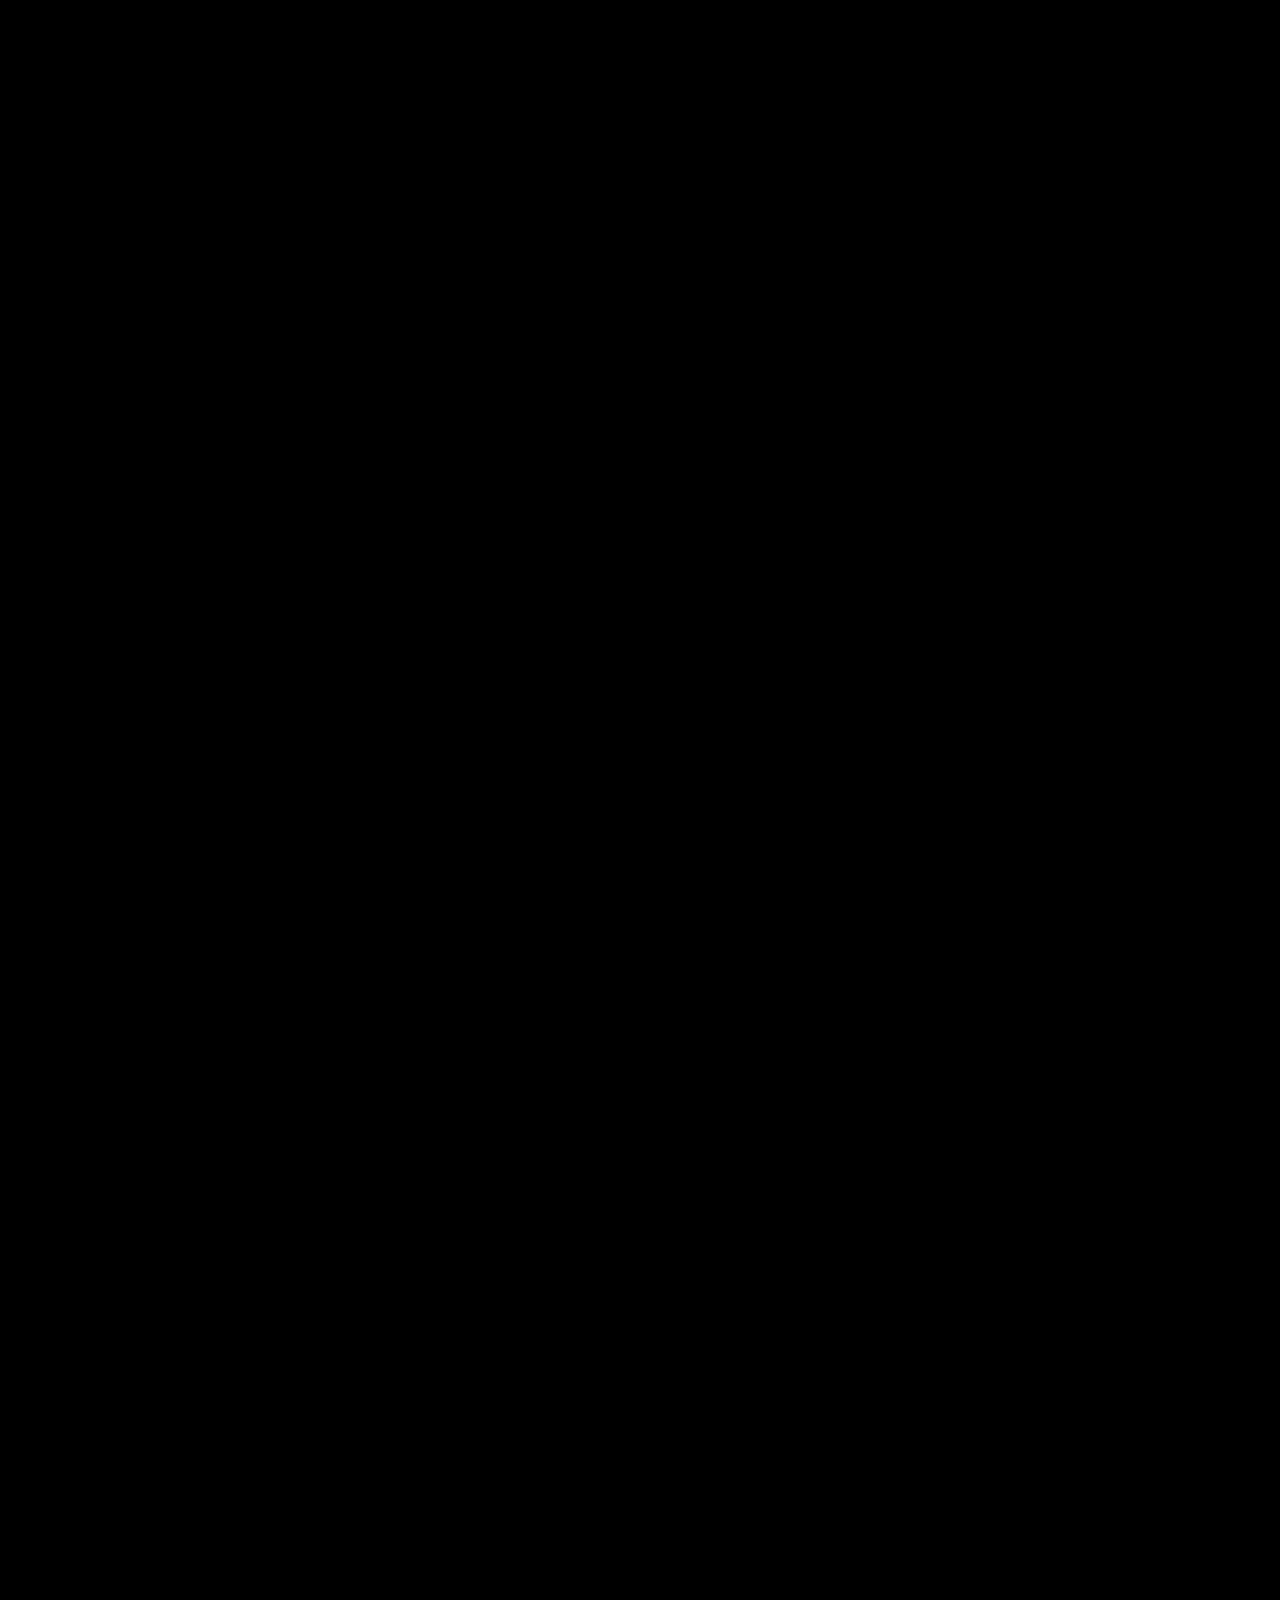
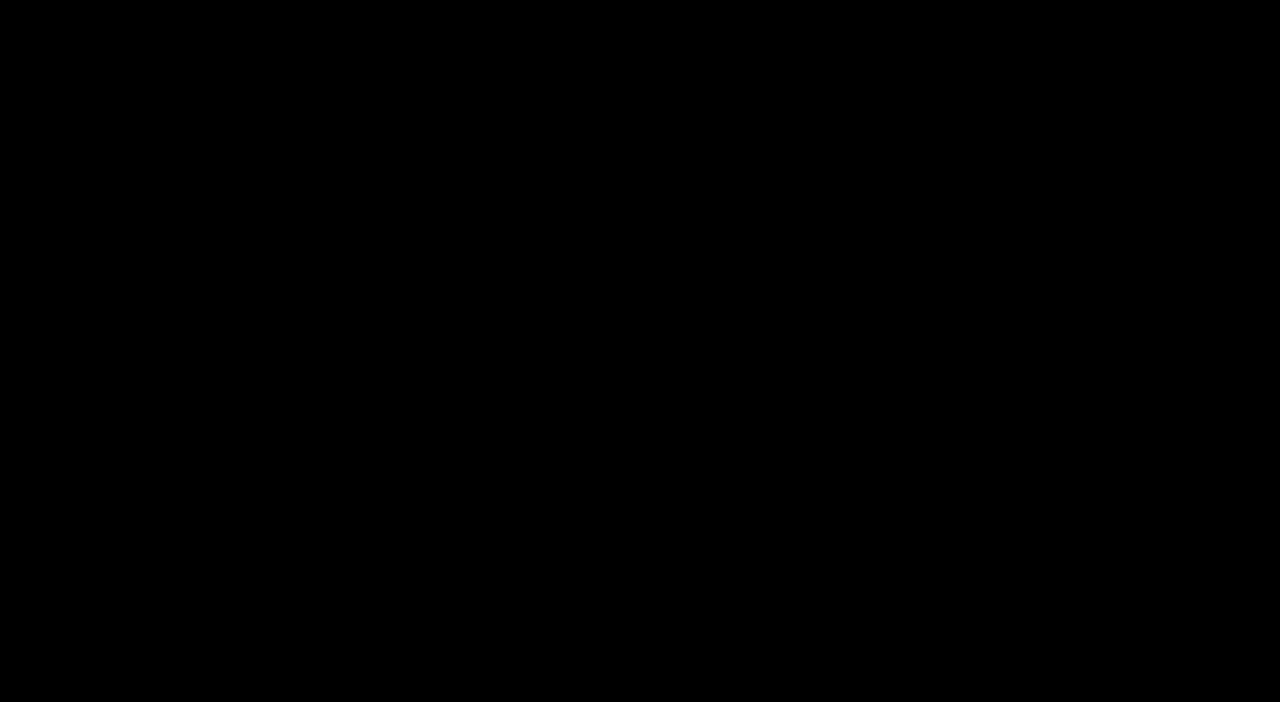
==== pages/thankyou.html @ e88ef722 "implemented form submission as well as thank you page" ====
<!DOCTYPE html>
<html lang="en">
<head>
    <meta charset="UTF-8">
    <meta http-equiv="X-UA-Compatible" content="IE=edge">
    <meta name="viewport" content="width=device-width, initial-scale=1.0">
    <link rel="stylesheet" href="thankyou.css">
    <title>Thank you</title>
</head>
<body>
    <h1>Thank you :)</h1>
</body>
</html>
---- pages/thankyou.css ----
@import url('https://fonts.googleapis.com/css2?family=Archivo+Black&family=Inter:wght@400;500;600;900&family=Poppins&family=Roboto:wght@400;500;900&family=Urbanist:wght@400;600;900&display=swap');

body{
    background-color: black;
}

h1{
    text-align: center;
    font-family: "Archivo Black", sans-serif;
    font-weight: 900;
    font-size: 500px;
}
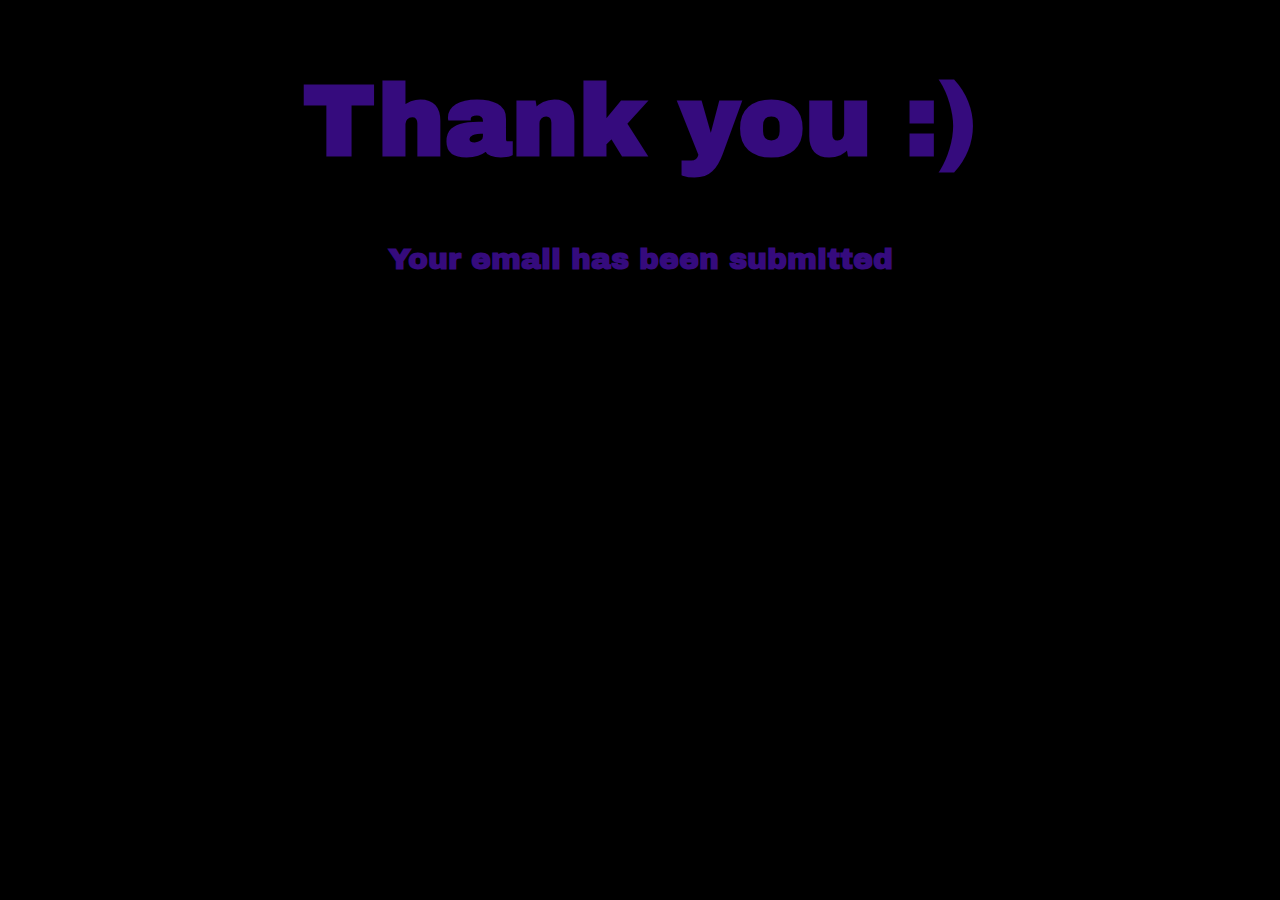
==== commit 29f123d8: "thank you page formatting" ====
--- a/pages/thankyou.html
+++ b/pages/thankyou.html
@@ -9,5 +9,6 @@
 </head>
 <body>
     <h1>Thank you :)</h1>
+    <h2>Your email has been submitted</h2>
 </body>
 </html>--- a/pages/thankyou.css
+++ b/pages/thankyou.css
@@ -4,9 +4,25 @@
     background-color: black;
 }
 
-h1{
+h1, h2{
+    /* top: calc(50%); */
+    display: flex;
+    flex-direction: column;
+    text-align: center;
+    justify-content: center;
+    font-family: "Archivo Black", sans-serif;
+    font-weight: 900;
+    font-size: 100px;
+    color: #350b7d;
+}
+
+h2{
+    font-size: 30px;
+}
+
+/* div{
+    
+    justify-content: center;
     text-align: center;
     font-family: "Archivo Black", sans-serif;
-    font-weight: 900;
-    font-size: 500px;
-}
+  } */